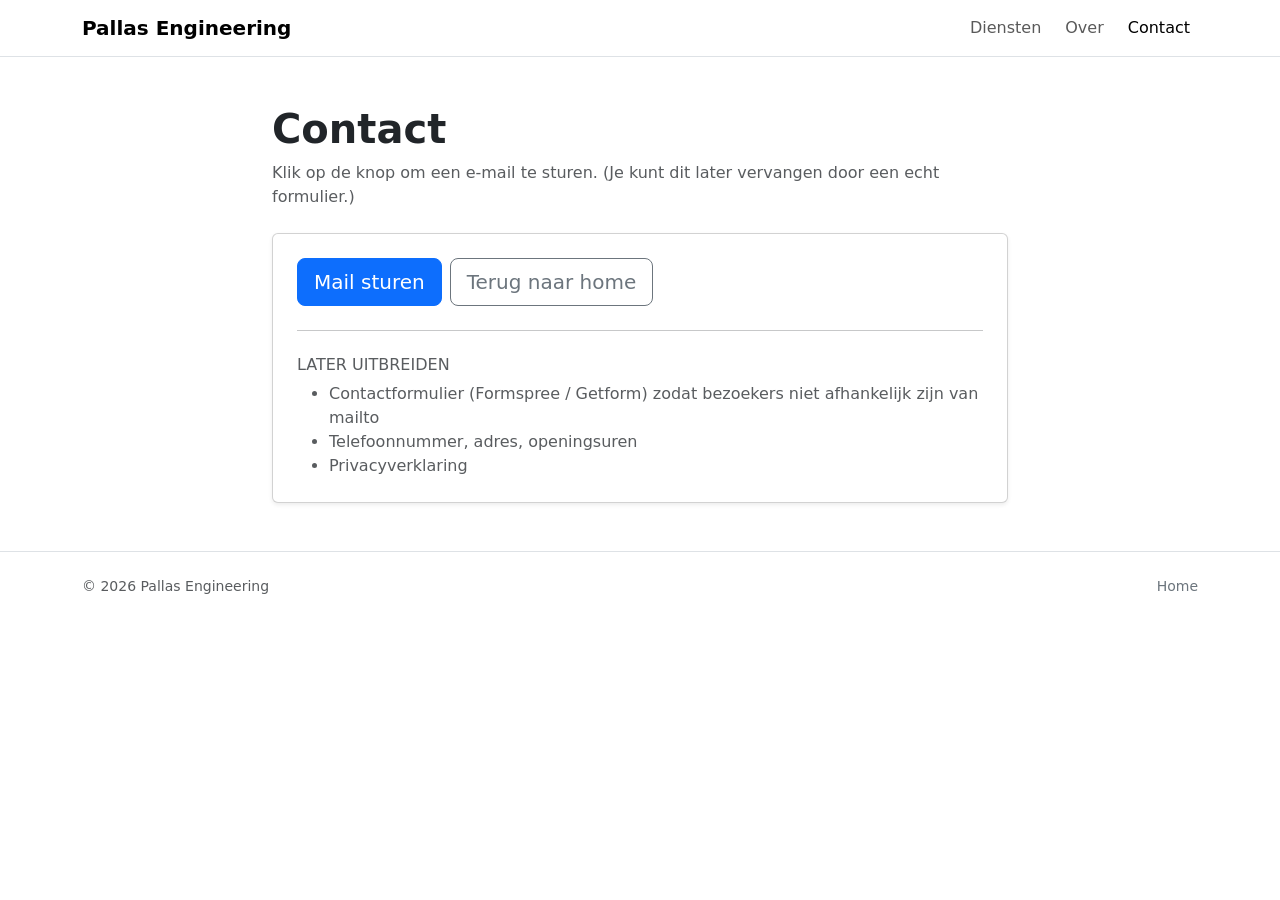
==== contact.html @ dccb77c1 "Update contact.html" ====
<!doctype html>
<html lang="nl">
  <head>
    <meta charset="utf-8" />
    <meta name="viewport" content="width=device-width, initial-scale=1" />
    <title>Contact — Pallas Engineering</title>
    <meta name="description" content="Contacteer Pallas Engineering via e-mail." />

    <link
      href="https://cdn.jsdelivr.net/npm/bootstrap@5.3.3/dist/css/bootstrap.min.css"
      rel="stylesheet"
    />
    <link href="./assets/css/styles.css" rel="stylesheet" />
  </head>

  <body>
    <nav class="navbar navbar-expand-lg bg-white border-bottom sticky-top">
      <div class="container">
        <a class="navbar-brand fw-semibold" href="./index.html">Pallas Engineering</a>

        <button
          class="navbar-toggler"
          type="button"
          data-bs-toggle="collapse"
          data-bs-target="#nav"
          aria-controls="nav"
          aria-expanded="false"
          aria-label="Menu"
        >
          <span class="navbar-toggler-icon"></span>
        </button>

        <div class="collapse navbar-collapse" id="nav">
          <ul class="navbar-nav ms-auto align-items-lg-center gap-lg-2">
            <li class="nav-item"><a class="nav-link" href="./index.html#diensten">Diensten</a></li>
            <li class="nav-item"><a class="nav-link" href="./index.html#over">Over</a></li>
            <li class="nav-item">
              <a class="nav-link active" href="./contact.html" aria-current="page">Contact</a>
            </li>
          </ul>
        </div>
      </div>
    </nav>

    <main class="container py-5">
      <div class="row justify-content-center">
        <div class="col-12 col-lg-8">
          <h1 class="fw-bold mb-2">Contact</h1>
          <p class="text-muted mb-4">
            Klik op de knop om een e-mail te sturen. (Je kunt dit later vervangen door een echt formulier.)
          </p>

          <div class="card shadow-sm">
            <div class="card-body p-4">
              <!-- TODO: VERVANG DIT DOOR JE ECHTE GMAIL -->
              <div class="d-grid gap-2 d-sm-flex">
                <a
                  class="btn btn-primary btn-lg"
                  href="mailto:YOURNAME@gmail.com?subject=Contact%20via%20PallasWebsite&body=Hallo%20Pallas%20Engineering%2C%0A%0AIk%20heb%20een%20vraag%20over...%0A%0AGroeten%2C%0A"
                >
                  Mail sturen
                </a>

                <a class="btn btn-outline-secondary btn-lg" href="./index.html">Terug naar home</a>
              </div>

              <hr class="my-4" />

              <h2 class="h6 text-uppercase text-muted">Later uitbreiden</h2>
              <ul class="text-muted mb-0">
                <li>Contactformulier (Formspree / Getform) zodat bezoekers niet afhankelijk zijn van mailto</li>
                <li>Telefoonnummer, adres, openingsuren</li>
                <li>Privacyverklaring</li>
              </ul>
            </div>
          </div>
        </div>
      </div>
    </main>

    <footer class="border-top">
      <div class="container py-4 d-flex flex-column flex-md-row gap-2 justify-content-between">
        <div class="text-muted small">© <span id="year"></span> Pallas Engineering</div>
        <div class="text-muted small">
          <a class="link-secondary text-decoration-none" href="./index.html">Home</a>
        </div>
      </div>
    </footer>

    <script src="https://cdn.jsdelivr.net/npm/bootstrap@5.3.3/dist/js/bootstrap.bundle.min.js"></script>
    <script>
      document.getElementById("year").textContent = new Date().getFullYear();
    </script>
  </body>
</html>
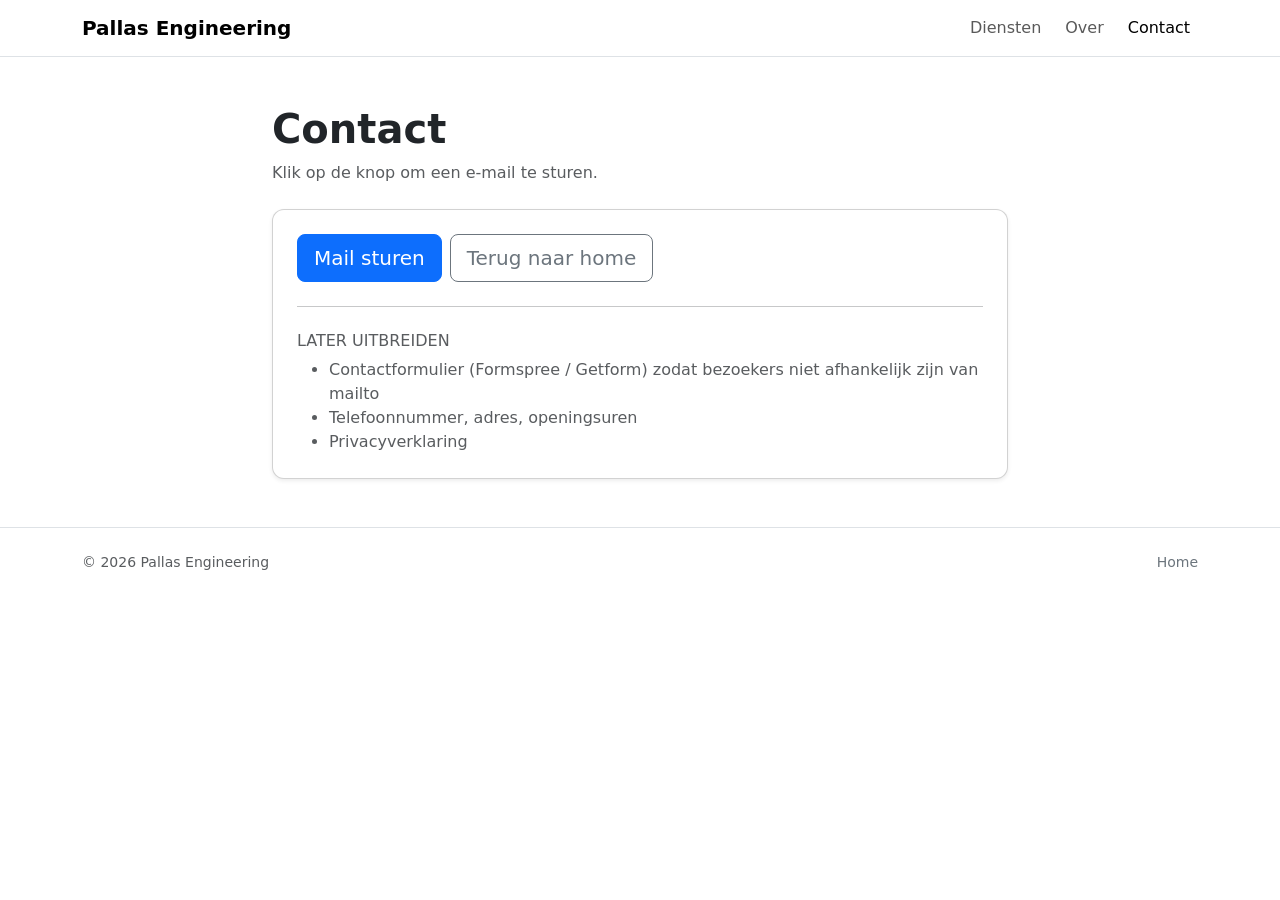
==== commit dcb52bd9: "Update contact email and remove placeholder text Updated email link and removed placeholder text." ====
--- a/contact.html
+++ b/contact.html
@@ -48,16 +48,15 @@
         <div class="col-12 col-lg-8">
           <h1 class="fw-bold mb-2">Contact</h1>
           <p class="text-muted mb-4">
-            Klik op de knop om een e-mail te sturen. (Je kunt dit later vervangen door een echt formulier.)
+            Klik op de knop om een e-mail te sturen.
           </p>
 
           <div class="card shadow-sm">
             <div class="card-body p-4">
-              <!-- TODO: VERVANG DIT DOOR JE ECHTE GMAIL -->
               <div class="d-grid gap-2 d-sm-flex">
                 <a
                   class="btn btn-primary btn-lg"
-                  href="mailto:YOURNAME@gmail.com?subject=Contact%20via%20PallasWebsite&body=Hallo%20Pallas%20Engineering%2C%0A%0AIk%20heb%20een%20vraag%20over...%0A%0AGroeten%2C%0A"
+                  href="mailto:bollen.yannick@gmail.com?"
                 >
                   Mail sturen
                 </a>
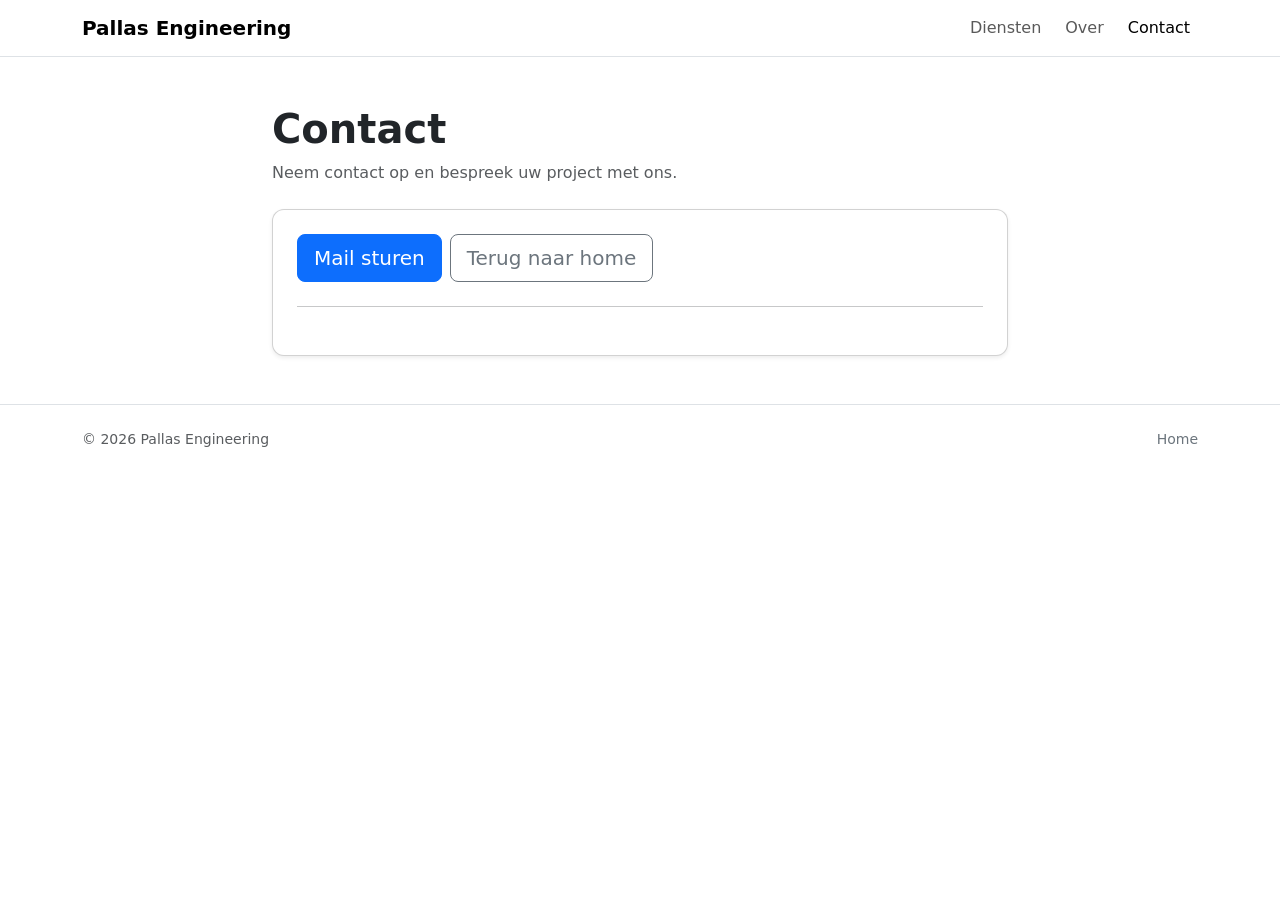
==== commit 16080d72: "contact page revision" ====
--- a/contact.html
+++ b/contact.html
@@ -48,7 +48,7 @@
         <div class="col-12 col-lg-8">
           <h1 class="fw-bold mb-2">Contact</h1>
           <p class="text-muted mb-4">
-            Klik op de knop om een e-mail te sturen.
+              Neem contact op en bespreek uw project met ons.
           </p>
 
           <div class="card shadow-sm">
@@ -66,12 +66,6 @@
 
               <hr class="my-4" />
 
-              <h2 class="h6 text-uppercase text-muted">Later uitbreiden</h2>
-              <ul class="text-muted mb-0">
-                <li>Contactformulier (Formspree / Getform) zodat bezoekers niet afhankelijk zijn van mailto</li>
-                <li>Telefoonnummer, adres, openingsuren</li>
-                <li>Privacyverklaring</li>
-              </ul>
             </div>
           </div>
         </div>
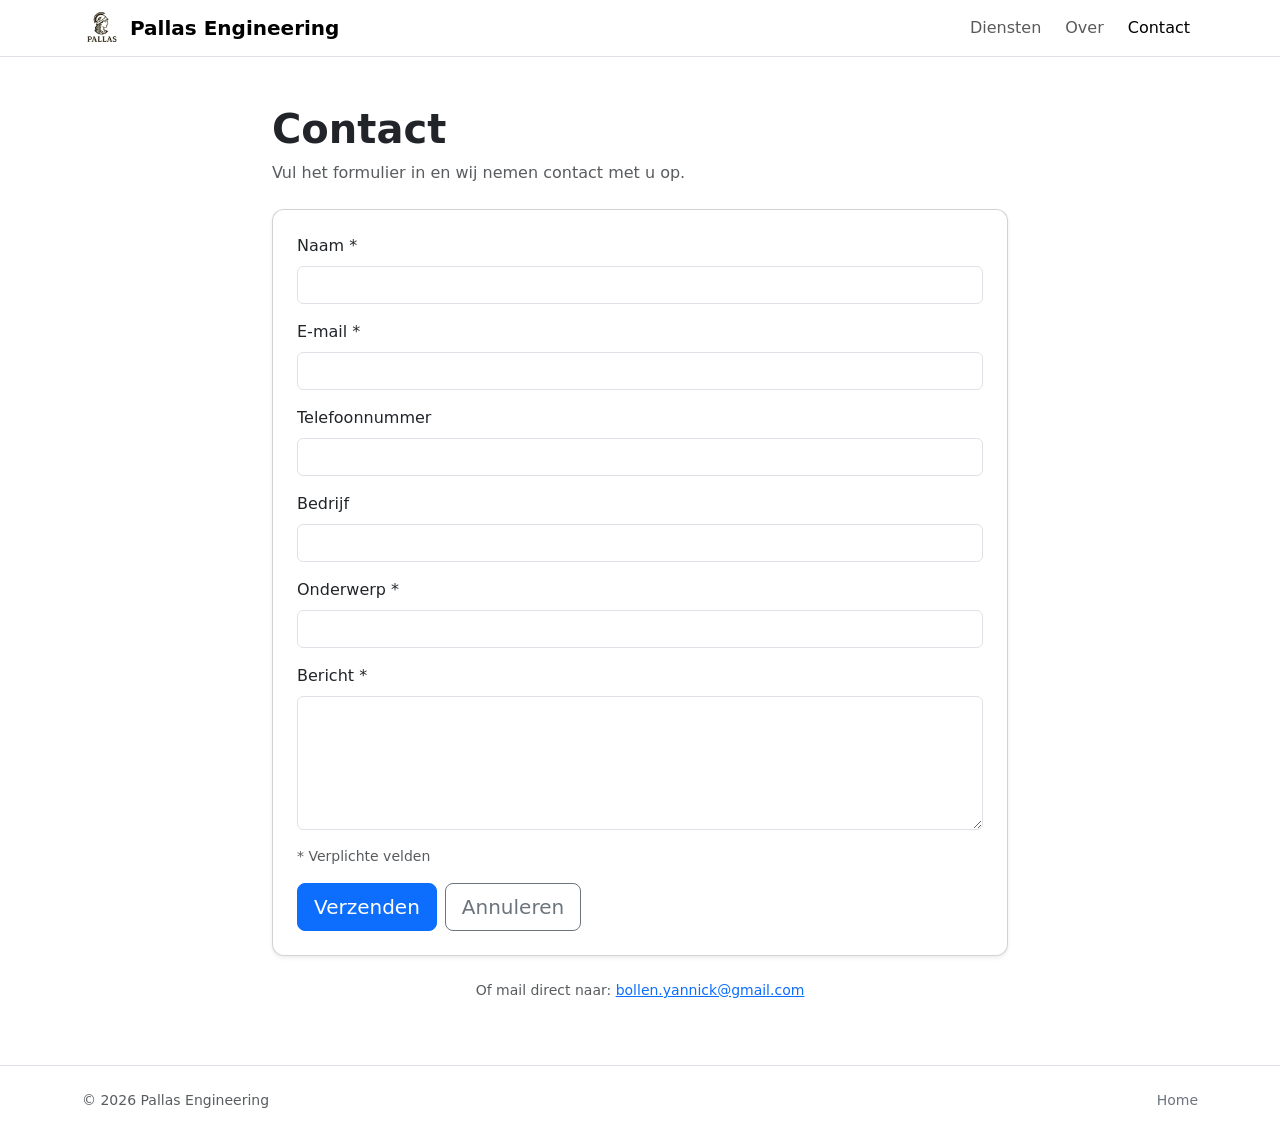
==== commit a61af9b3: "added contact form" ====
--- a/contact.html
+++ b/contact.html
@@ -1,11 +1,10 @@
-
 <!doctype html>
 <html lang="nl">
   <head>
     <meta charset="utf-8" />
     <meta name="viewport" content="width=device-width, initial-scale=1" />
     <title>Contact — Pallas Engineering</title>
-    <meta name="description" content="Contacteer Pallas Engineering via e-mail." />
+    <meta name="description" content="Contacteer Pallas Engineering via ons contactformulier." />
 
     <link
       href="https://cdn.jsdelivr.net/npm/bootstrap@5.3.3/dist/css/bootstrap.min.css"
@@ -17,6 +16,9 @@
   <body>
     <nav class="navbar navbar-expand-lg bg-white border-bottom sticky-top">
       <div class="container">
+        <a href="./index.html">
+          <img src="./assets/pictures/Pallas.png" alt="Pallas Engineering logo" width="40" class="me-2"/>
+        </a>
         <a class="navbar-brand fw-semibold" href="./index.html">Pallas Engineering</a>
 
         <button
@@ -48,26 +50,83 @@
         <div class="col-12 col-lg-8">
           <h1 class="fw-bold mb-2">Contact</h1>
           <p class="text-muted mb-4">
-              Neem contact op en bespreek uw project met ons.
+            Vul het formulier in en wij nemen contact met u op.
           </p>
 
           <div class="card shadow-sm">
             <div class="card-body p-4">
-              <div class="d-grid gap-2 d-sm-flex">
-                <a
-                  class="btn btn-primary btn-lg"
-                  href="mailto:bollen.yannick@gmail.com?"
-                >
-                  Mail sturen
-                </a>
+              <form action="https://formspree.io/f/mdapjddv" method="POST">
+                
+                <div class="mb-3">
+                  <label for="name" class="form-label">Naam *</label>
+                  <input 
+                    type="text" 
+                    class="form-control" 
+                    id="name" 
+                    name="name" 
+                    required
+                  />
+                </div>
 
-                <a class="btn btn-outline-secondary btn-lg" href="./index.html">Terug naar home</a>
-              </div>
+                <div class="mb-3">
+                  <label for="email" class="form-label">E-mail *</label>
+                  <input 
+                    type="email" 
+                    class="form-control" 
+                    id="email" 
+                    name="email" 
+                    required
+                  />
+                </div>
+                <div class="mb-3">
+                    <label for="telefoon" class="form-label">Telefoonnummer</label>
+                    <input type="tel"
+                           class="form-control"
+                           id="telefoon"
+                           name="telefoon" />
+                </div>
 
-              <hr class="my-4" />
+                    <div class="mb-3">
+                        <label for="bedrijf" class="form-label">Bedrijf</label>
+                        <input type="text"
+                               class="form-control"
+                               id="bedrijf"
+                               name="bedrijf" />
+                    </div>
 
+                    <div class="mb-3">
+                        <label for="onderwerp" class="form-label">Onderwerp *</label>
+                        <input type="text"
+                               class="form-control"
+                               id="onderwerp"
+                               name="onderwerp"
+                               required />
+                    </div>
+
+                    <div class="mb-3">
+                        <label for="bericht" class="form-label">Bericht *</label>
+                        <textarea class="form-control"
+                                  id="bericht"
+                                  name="message"
+                                  rows="5"
+                                  required></textarea>
+                    </div>
+
+                    <p class="text-muted small mb-3">
+                        * Verplichte velden
+                    </p>
+
+                    <div class="d-grid gap-2 d-sm-flex">
+                        <button type="submit" class="btn btn-primary btn-lg">Verzenden</button>
+                        <a class="btn btn-outline-secondary btn-lg" href="./index.html">Annuleren</a>
+                    </div>
+</form>
             </div>
           </div>
+
+          <p class="text-muted small mt-4 text-center">
+            Of mail direct naar: <a href="mailto:bollen.yannick@gmail.com">bollen.yannick@gmail.com</a>
+          </p>
         </div>
       </div>
     </main>
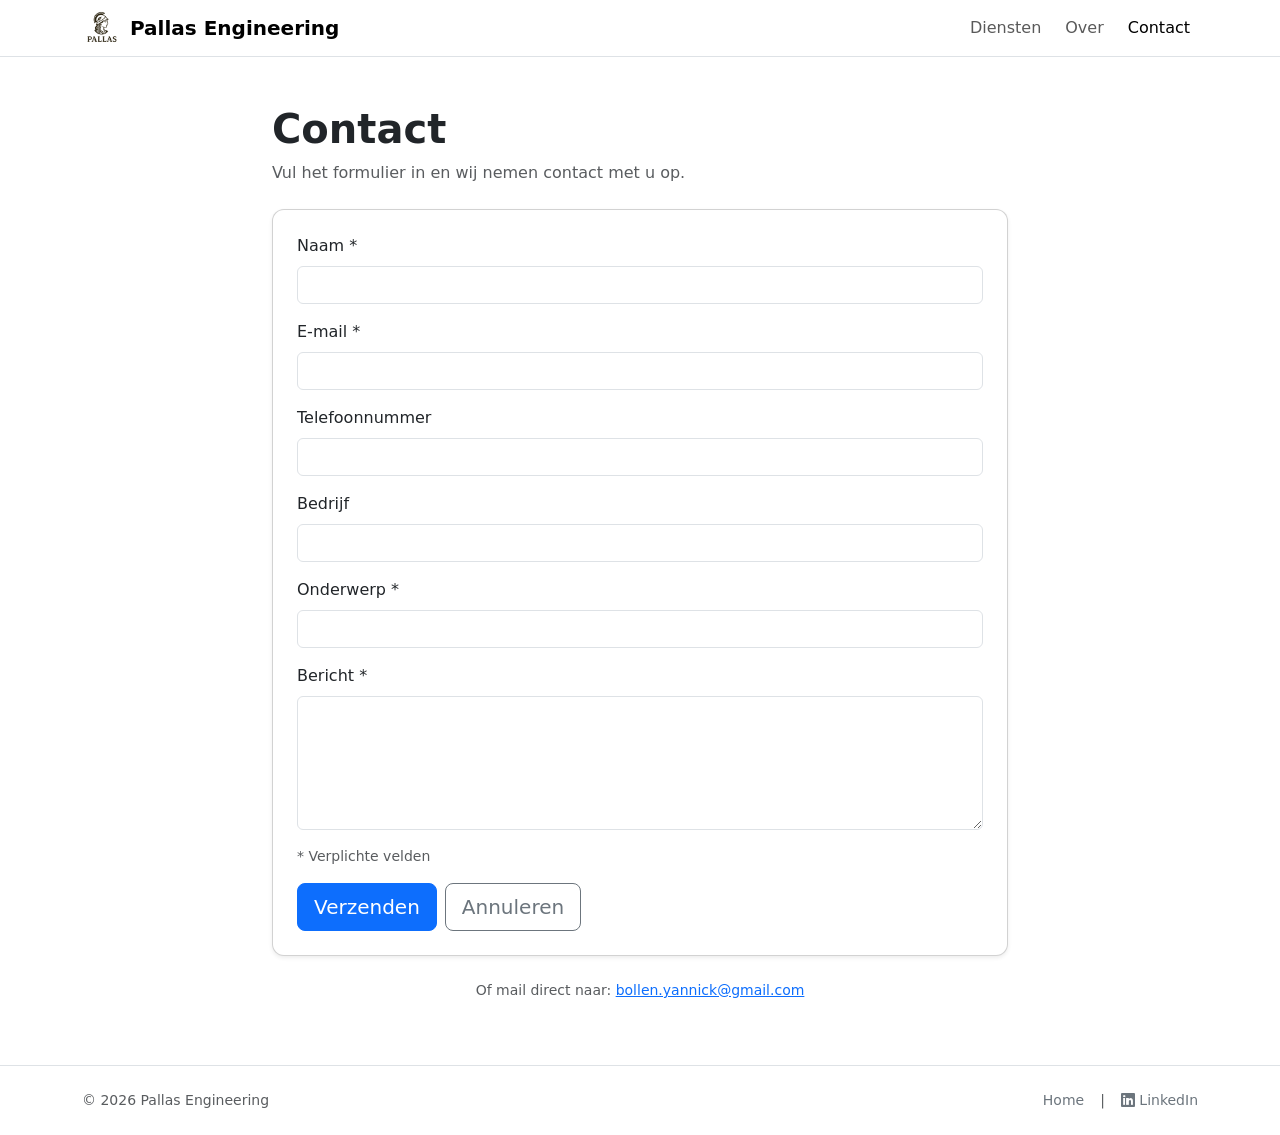
==== commit 303f68d7: "and the footer in the contact page for linkedin page reference" ====
--- a/contact.html
+++ b/contact.html
@@ -10,139 +10,139 @@
       href="https://cdn.jsdelivr.net/npm/bootstrap@5.3.3/dist/css/bootstrap.min.css"
       rel="stylesheet"
     />
+    <link rel="stylesheet" href="https://cdn.jsdelivr.net/npm/bootstrap-icons@1.11.3/font/bootstrap-icons.css">
     <link href="./assets/css/styles.css" rel="stylesheet" />
+
   </head>
 
   <body>
-    <nav class="navbar navbar-expand-lg bg-white border-bottom sticky-top">
-      <div class="container">
-        <a href="./index.html">
-          <img src="./assets/pictures/Pallas.png" alt="Pallas Engineering logo" width="40" class="me-2"/>
-        </a>
-        <a class="navbar-brand fw-semibold" href="./index.html">Pallas Engineering</a>
+      <nav class="navbar navbar-expand-lg bg-white border-bottom sticky-top">
+          <div class="container">
+              <a href="./index.html">
+                  <img src="./assets/pictures/Pallas.png" alt="Pallas Engineering logo" width="40" class="me-2" />
+              </a>
+              <a class="navbar-brand fw-semibold" href="./index.html">Pallas Engineering</a>
 
-        <button
-          class="navbar-toggler"
-          type="button"
-          data-bs-toggle="collapse"
-          data-bs-target="#nav"
-          aria-controls="nav"
-          aria-expanded="false"
-          aria-label="Menu"
-        >
-          <span class="navbar-toggler-icon"></span>
-        </button>
+              <button class="navbar-toggler"
+                      type="button"
+                      data-bs-toggle="collapse"
+                      data-bs-target="#nav"
+                      aria-controls="nav"
+                      aria-expanded="false"
+                      aria-label="Menu">
+                  <span class="navbar-toggler-icon"></span>
+              </button>
 
-        <div class="collapse navbar-collapse" id="nav">
-          <ul class="navbar-nav ms-auto align-items-lg-center gap-lg-2">
-            <li class="nav-item"><a class="nav-link" href="./index.html#diensten">Diensten</a></li>
-            <li class="nav-item"><a class="nav-link" href="./index.html#over">Over</a></li>
-            <li class="nav-item">
-              <a class="nav-link active" href="./contact.html" aria-current="page">Contact</a>
-            </li>
-          </ul>
-        </div>
-      </div>
-    </nav>
+              <div class="collapse navbar-collapse" id="nav">
+                  <ul class="navbar-nav ms-auto align-items-lg-center gap-lg-2">
+                      <li class="nav-item"><a class="nav-link" href="./index.html#diensten">Diensten</a></li>
+                      <li class="nav-item"><a class="nav-link" href="./index.html#over">Over</a></li>
+                      <li class="nav-item">
+                          <a class="nav-link active" href="./contact.html" aria-current="page">Contact</a>
+                      </li>
+                  </ul>
+              </div>
+          </div>
+      </nav>
 
-    <main class="container py-5">
-      <div class="row justify-content-center">
-        <div class="col-12 col-lg-8">
-          <h1 class="fw-bold mb-2">Contact</h1>
-          <p class="text-muted mb-4">
-            Vul het formulier in en wij nemen contact met u op.
-          </p>
+      <main class="container py-5">
+          <div class="row justify-content-center">
+              <div class="col-12 col-lg-8">
+                  <h1 class="fw-bold mb-2">Contact</h1>
+                  <p class="text-muted mb-4">
+                      Vul het formulier in en wij nemen contact met u op.
+                  </p>
 
-          <div class="card shadow-sm">
-            <div class="card-body p-4">
-              <form action="https://formspree.io/f/mdapjddv" method="POST">
-                
-                <div class="mb-3">
-                  <label for="name" class="form-label">Naam *</label>
-                  <input 
-                    type="text" 
-                    class="form-control" 
-                    id="name" 
-                    name="name" 
-                    required
-                  />
-                </div>
+                  <div class="card shadow-sm">
+                      <div class="card-body p-4">
+                          <form action="https://formspree.io/f/mdapjddv" method="POST">
 
-                <div class="mb-3">
-                  <label for="email" class="form-label">E-mail *</label>
-                  <input 
-                    type="email" 
-                    class="form-control" 
-                    id="email" 
-                    name="email" 
-                    required
-                  />
-                </div>
-                <div class="mb-3">
-                    <label for="telefoon" class="form-label">Telefoonnummer</label>
-                    <input type="tel"
-                           class="form-control"
-                           id="telefoon"
-                           name="telefoon" />
-                </div>
+                              <div class="mb-3">
+                                  <label for="name" class="form-label">Naam *</label>
+                                  <input type="text"
+                                         class="form-control"
+                                         id="name"
+                                         name="name"
+                                         required />
+                              </div>
 
-                    <div class="mb-3">
-                        <label for="bedrijf" class="form-label">Bedrijf</label>
-                        <input type="text"
-                               class="form-control"
-                               id="bedrijf"
-                               name="bedrijf" />
-                    </div>
+                              <div class="mb-3">
+                                  <label for="email" class="form-label">E-mail *</label>
+                                  <input type="email"
+                                         class="form-control"
+                                         id="email"
+                                         name="email"
+                                         required />
+                              </div>
+                              <div class="mb-3">
+                                  <label for="telefoon" class="form-label">Telefoonnummer</label>
+                                  <input type="tel"
+                                         class="form-control"
+                                         id="telefoon"
+                                         name="telefoon" />
+                              </div>
 
-                    <div class="mb-3">
-                        <label for="onderwerp" class="form-label">Onderwerp *</label>
-                        <input type="text"
-                               class="form-control"
-                               id="onderwerp"
-                               name="onderwerp"
-                               required />
-                    </div>
+                              <div class="mb-3">
+                                  <label for="bedrijf" class="form-label">Bedrijf</label>
+                                  <input type="text"
+                                         class="form-control"
+                                         id="bedrijf"
+                                         name="bedrijf" />
+                              </div>
 
-                    <div class="mb-3">
-                        <label for="bericht" class="form-label">Bericht *</label>
-                        <textarea class="form-control"
-                                  id="bericht"
-                                  name="message"
-                                  rows="5"
-                                  required></textarea>
-                    </div>
+                              <div class="mb-3">
+                                  <label for="onderwerp" class="form-label">Onderwerp *</label>
+                                  <input type="text"
+                                         class="form-control"
+                                         id="onderwerp"
+                                         name="onderwerp"
+                                         required />
+                              </div>
 
-                    <p class="text-muted small mb-3">
-                        * Verplichte velden
-                    </p>
+                              <div class="mb-3">
+                                  <label for="bericht" class="form-label">Bericht *</label>
+                                  <textarea class="form-control"
+                                            id="bericht"
+                                            name="message"
+                                            rows="5"
+                                            required></textarea>
+                              </div>
 
-                    <div class="d-grid gap-2 d-sm-flex">
-                        <button type="submit" class="btn btn-primary btn-lg">Verzenden</button>
-                        <a class="btn btn-outline-secondary btn-lg" href="./index.html">Annuleren</a>
-                    </div>
-</form>
-            </div>
+                              <p class="text-muted small mb-3">
+                                  * Verplichte velden
+                              </p>
+
+                              <div class="d-grid gap-2 d-sm-flex">
+                                  <button type="submit" class="btn btn-primary btn-lg">Verzenden</button>
+                                  <a class="btn btn-outline-secondary btn-lg" href="./index.html">Annuleren</a>
+                              </div>
+                          </form>
+                      </div>
+                  </div>
+
+                  <p class="text-muted small mt-4 text-center">
+                      Of mail direct naar: <a href="mailto:bollen.yannick@gmail.com">bollen.yannick@gmail.com</a>
+                  </p>
+              </div>
           </div>
+      </main>
 
-          <p class="text-muted small mt-4 text-center">
-            Of mail direct naar: <a href="mailto:bollen.yannick@gmail.com">bollen.yannick@gmail.com</a>
-          </p>
-        </div>
-      </div>
-    </main>
+      <footer class="border-top">
+          <div class="container py-4 d-flex flex-column flex-md-row gap-2 justify-content-between align-items-center">
+              <div class="text-muted small">© <span id="year"></span> Pallas Engineering</div>
+              <div class="text-muted small d-flex gap-3">
+                  <a class="link-secondary text-decoration-none" href="./index.html">Home</a>
+                  <a>|</a>
+                  <a class="link-secondary text-decoration-none" href="https://www.linkedin.com/company/pallasengineering" target="_blank" rel="noopener noreferrer" style="color: #0077B5;">
+                      <i class="bi bi-linkedin"></i> LinkedIn
+                  </a>
+              </div>
+          </div>
+      </footer>
 
-    <footer class="border-top">
-      <div class="container py-4 d-flex flex-column flex-md-row gap-2 justify-content-between">
-        <div class="text-muted small">© <span id="year"></span> Pallas Engineering</div>
-        <div class="text-muted small">
-          <a class="link-secondary text-decoration-none" href="./index.html">Home</a>
-        </div>
-      </div>
-    </footer>
-
-    <script src="https://cdn.jsdelivr.net/npm/bootstrap@5.3.3/dist/js/bootstrap.bundle.min.js"></script>
-    <script>
-      document.getElementById("year").textContent = new Date().getFullYear();
-    </script>
+      <script src="https://cdn.jsdelivr.net/npm/bootstrap@5.3.3/dist/js/bootstrap.bundle.min.js"></script>
+      <script>
+          document.getElementById("year").textContent = new Date().getFullYear();
+      </script>
   </body>
 </html>
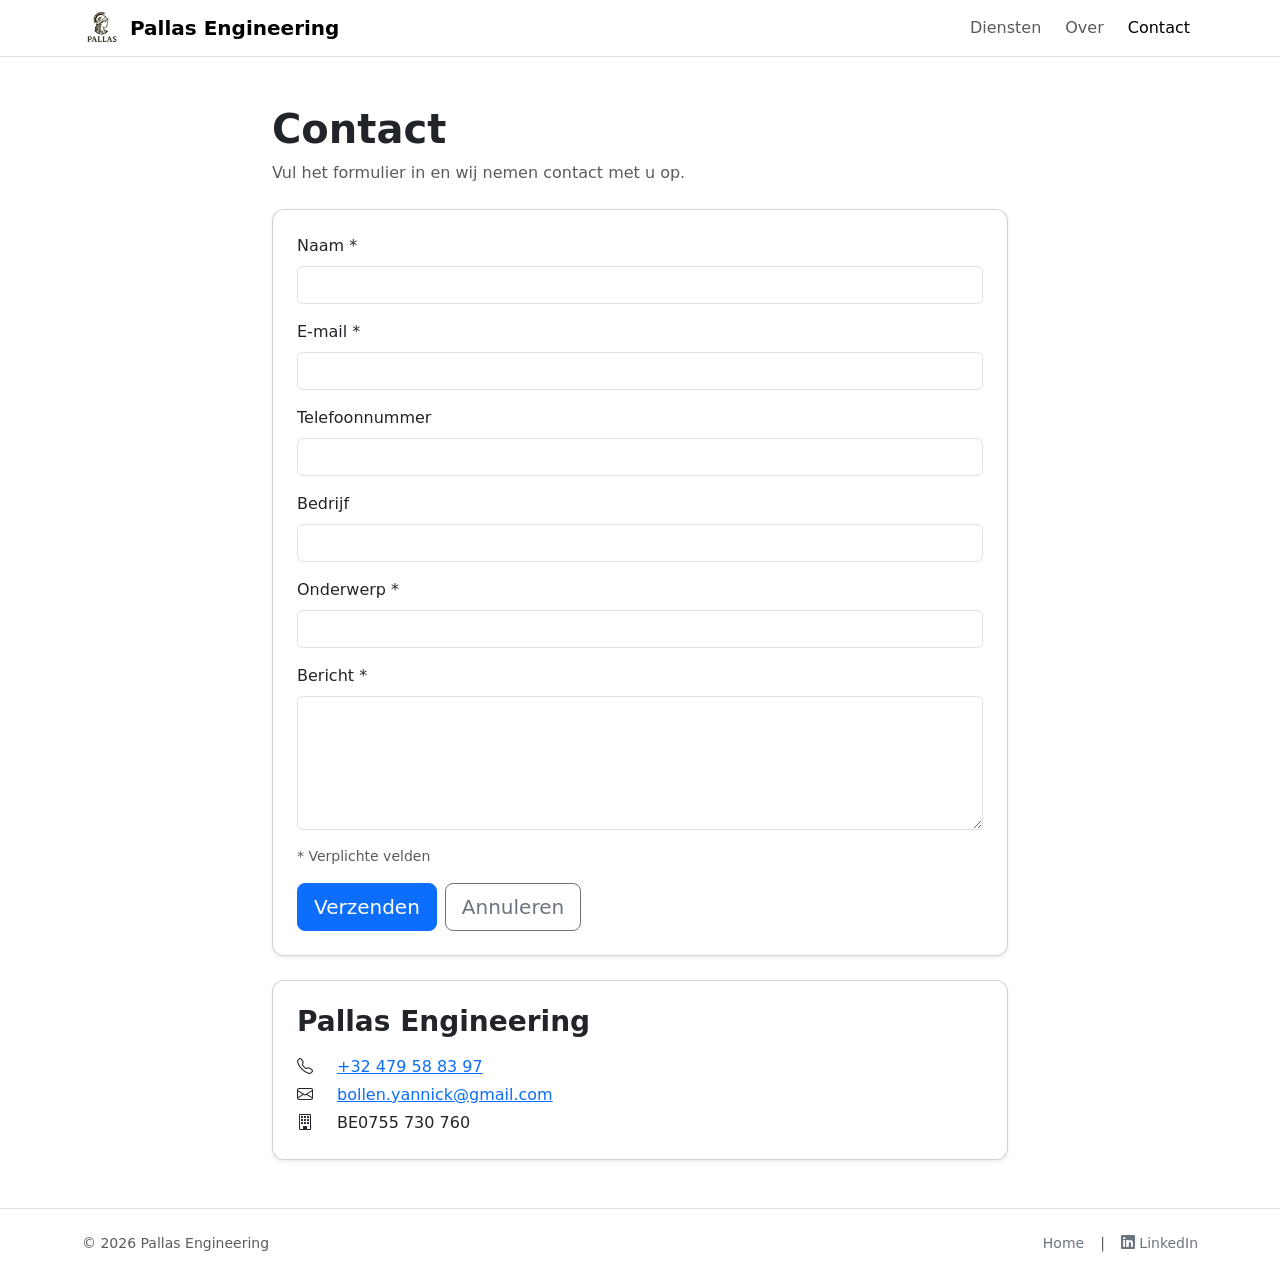
==== commit 153b6fb8: "Layout changes and added section on the contact page with additional details" ====
--- a/contact.html
+++ b/contact.html
@@ -53,7 +53,7 @@
                       Vul het formulier in en wij nemen contact met u op.
                   </p>
 
-                  <div class="card shadow-sm">
+                  <div class="card shadow-sm mb-4" >
                       <div class="card-body p-4">
                           <form action="https://formspree.io/f/mdapjddv" method="POST">
 
@@ -120,11 +120,14 @@
                       </div>
                   </div>
 
-                  <p class="text-muted small mt-4 text-center">
-                      Of mail direct naar: <a href="mailto:bollen.yannick@gmail.com">bollen.yannick@gmail.com</a>
-                  </p>
-              </div>
-          </div>
+                <div class="card shadow-sm">
+                    <div class="card-body p-4">
+                        <h3 class="fw-bold mb-3">Pallas Engineering</h3>
+                        <p class="d-flex align-items-center mb-1"><i class="bi bi-telephone me-4"></i><span> <a href="tel:+32479588397">+32 479 58 83 97</a></span></p>
+                        <p class="d-flex align-items-center mb-1"><i class="bi bi-envelope me-4"></i><span><a href="mailto:bollen.yannick@gmail.com">bollen.yannick@gmail.com</a></span></p>
+                        <p class="d-flex align-items-center mb-0"><i class="bi bi-building me-4"></i><span>BE0755 730 760</span></p>
+                    </div>
+                </div>
       </main>
 
       <footer class="border-top">
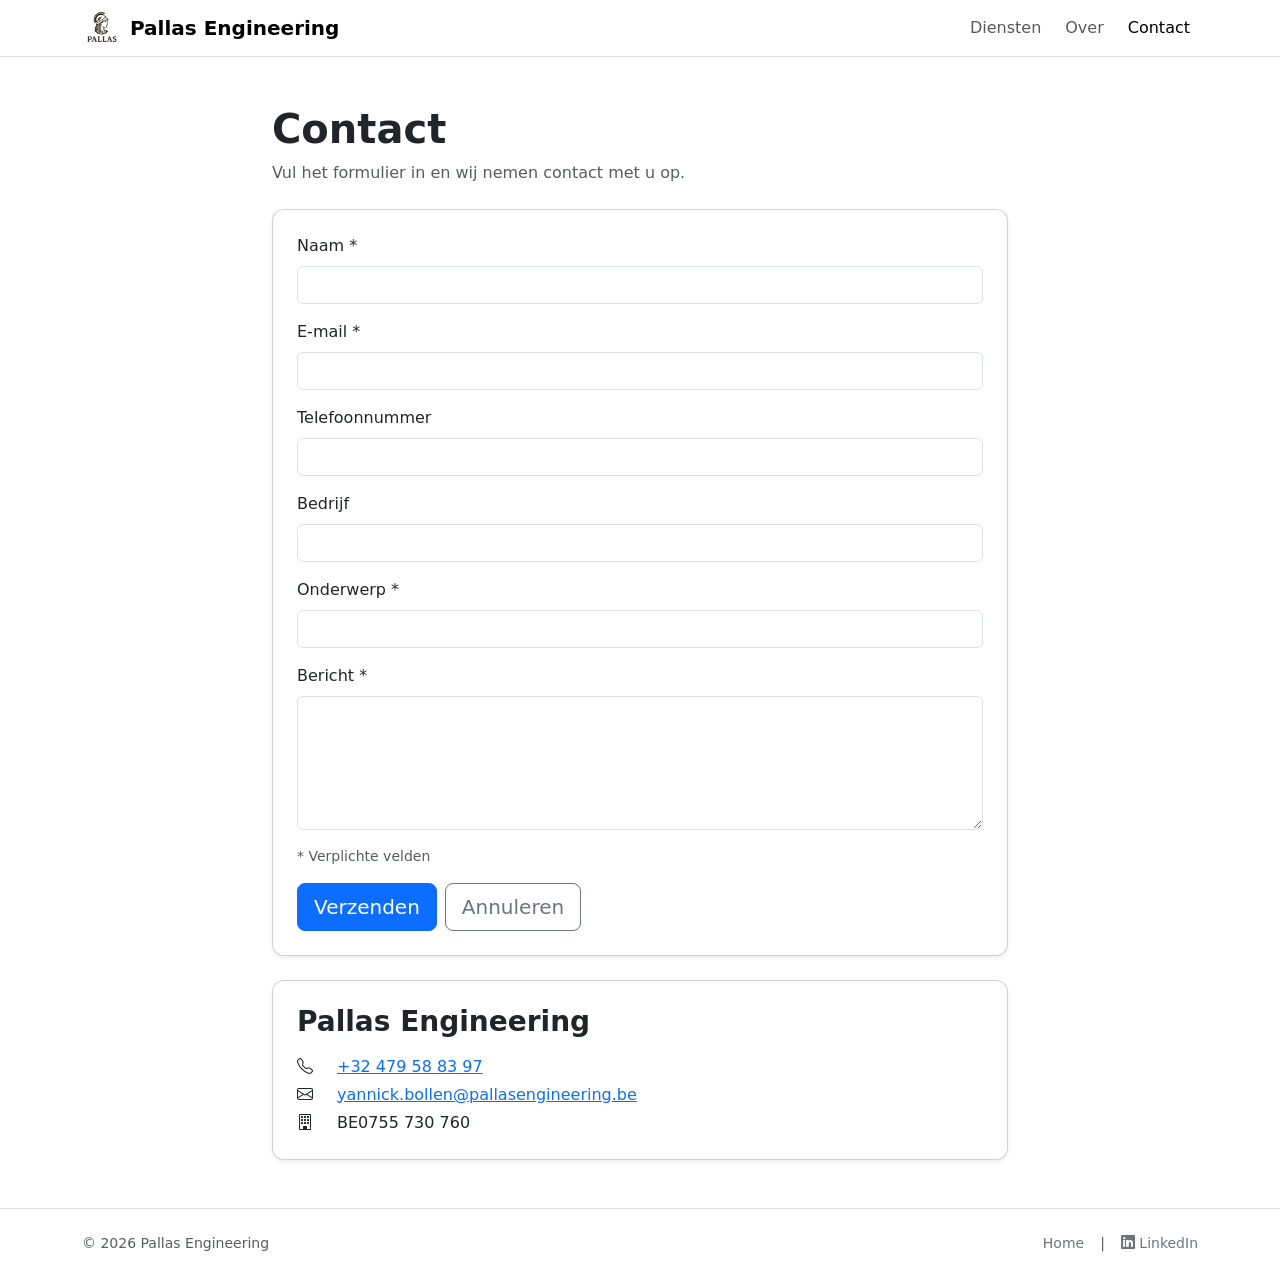
==== commit 998a525f: "Changed email adress" ====
--- a/contact.html
+++ b/contact.html
@@ -124,7 +124,7 @@
                     <div class="card-body p-4">
                         <h3 class="fw-bold mb-3">Pallas Engineering</h3>
                         <p class="d-flex align-items-center mb-1"><i class="bi bi-telephone me-4"></i><span> <a href="tel:+32479588397">+32 479 58 83 97</a></span></p>
-                        <p class="d-flex align-items-center mb-1"><i class="bi bi-envelope me-4"></i><span><a href="mailto:bollen.yannick@gmail.com">bollen.yannick@gmail.com</a></span></p>
+                        <p class="d-flex align-items-center mb-1"><i class="bi bi-envelope me-4"></i><span><a href="mailto:yannick.bollen@pallasengineering.be">yannick.bollen@pallasengineering.be</a></span></p>
                         <p class="d-flex align-items-center mb-0"><i class="bi bi-building me-4"></i><span>BE0755 730 760</span></p>
                     </div>
                 </div>
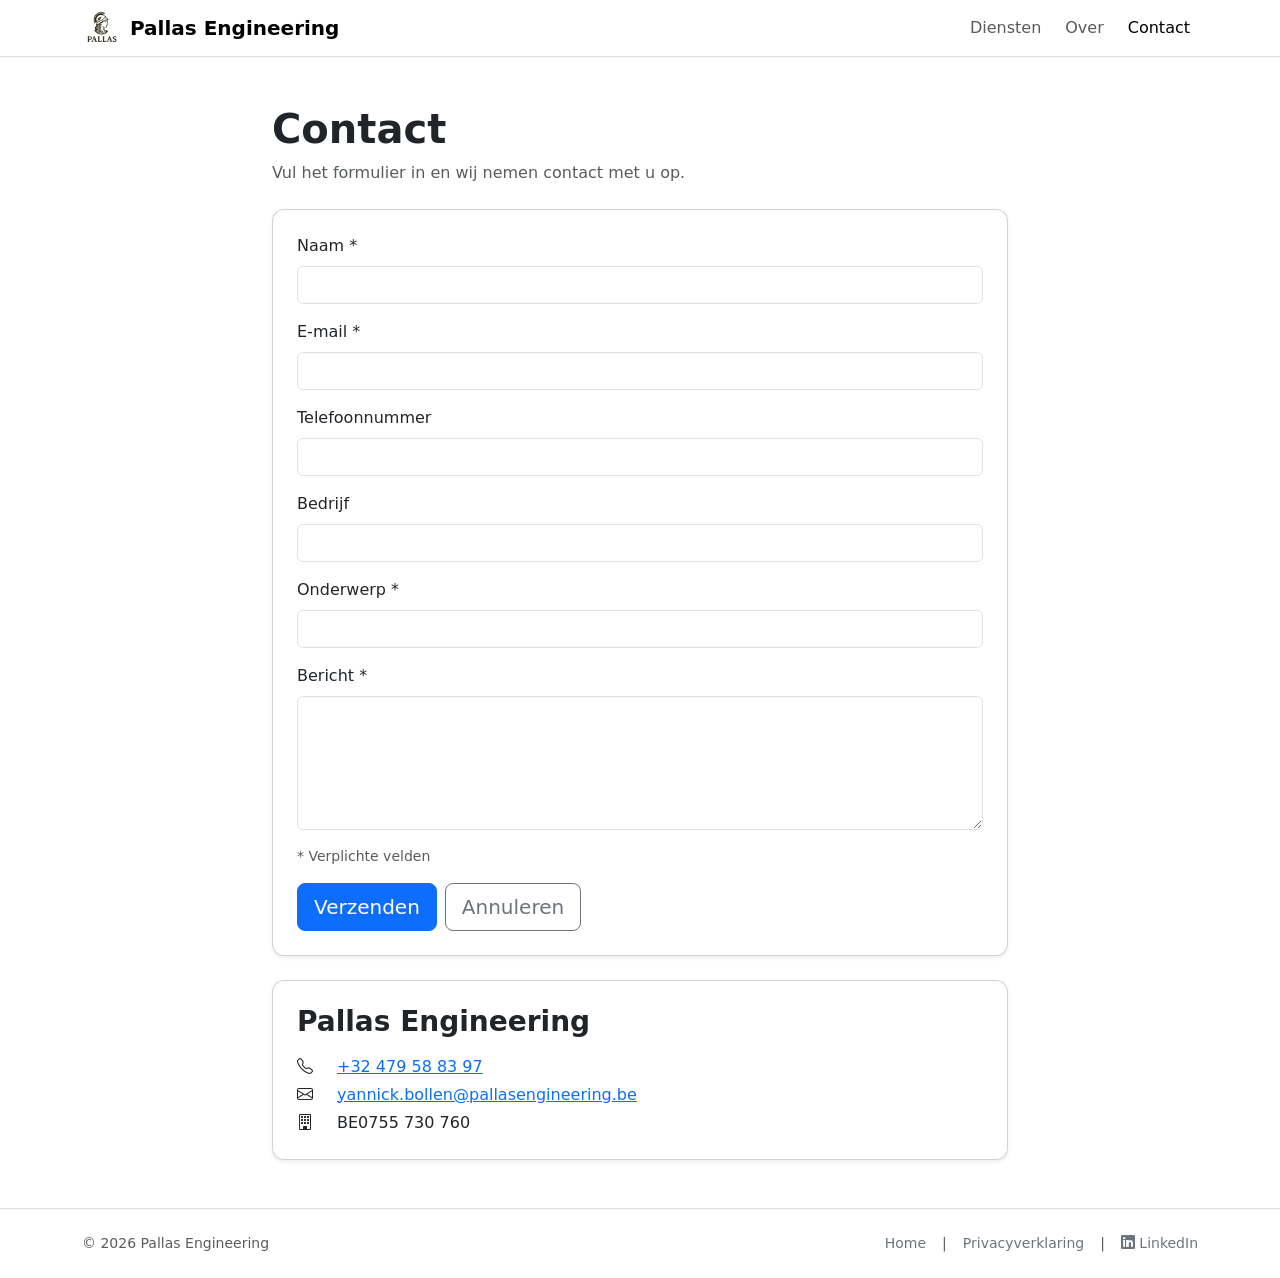
==== commit 13d2f0a3: "Add link to Privacyverklaring in contact.html" ====
--- a/contact.html
+++ b/contact.html
@@ -136,6 +136,8 @@
               <div class="text-muted small d-flex gap-3">
                   <a class="link-secondary text-decoration-none" href="./index.html">Home</a>
                   <a>|</a>
+                  <a class="link-secondary text-decoration-none" href="./privacy.html">Privacyverklaring</a>
+                  <a>|</a>
                   <a class="link-secondary text-decoration-none" href="https://www.linkedin.com/company/pallasengineering" target="_blank" rel="noopener noreferrer" style="color: #0077B5;">
                       <i class="bi bi-linkedin"></i> LinkedIn
                   </a>
